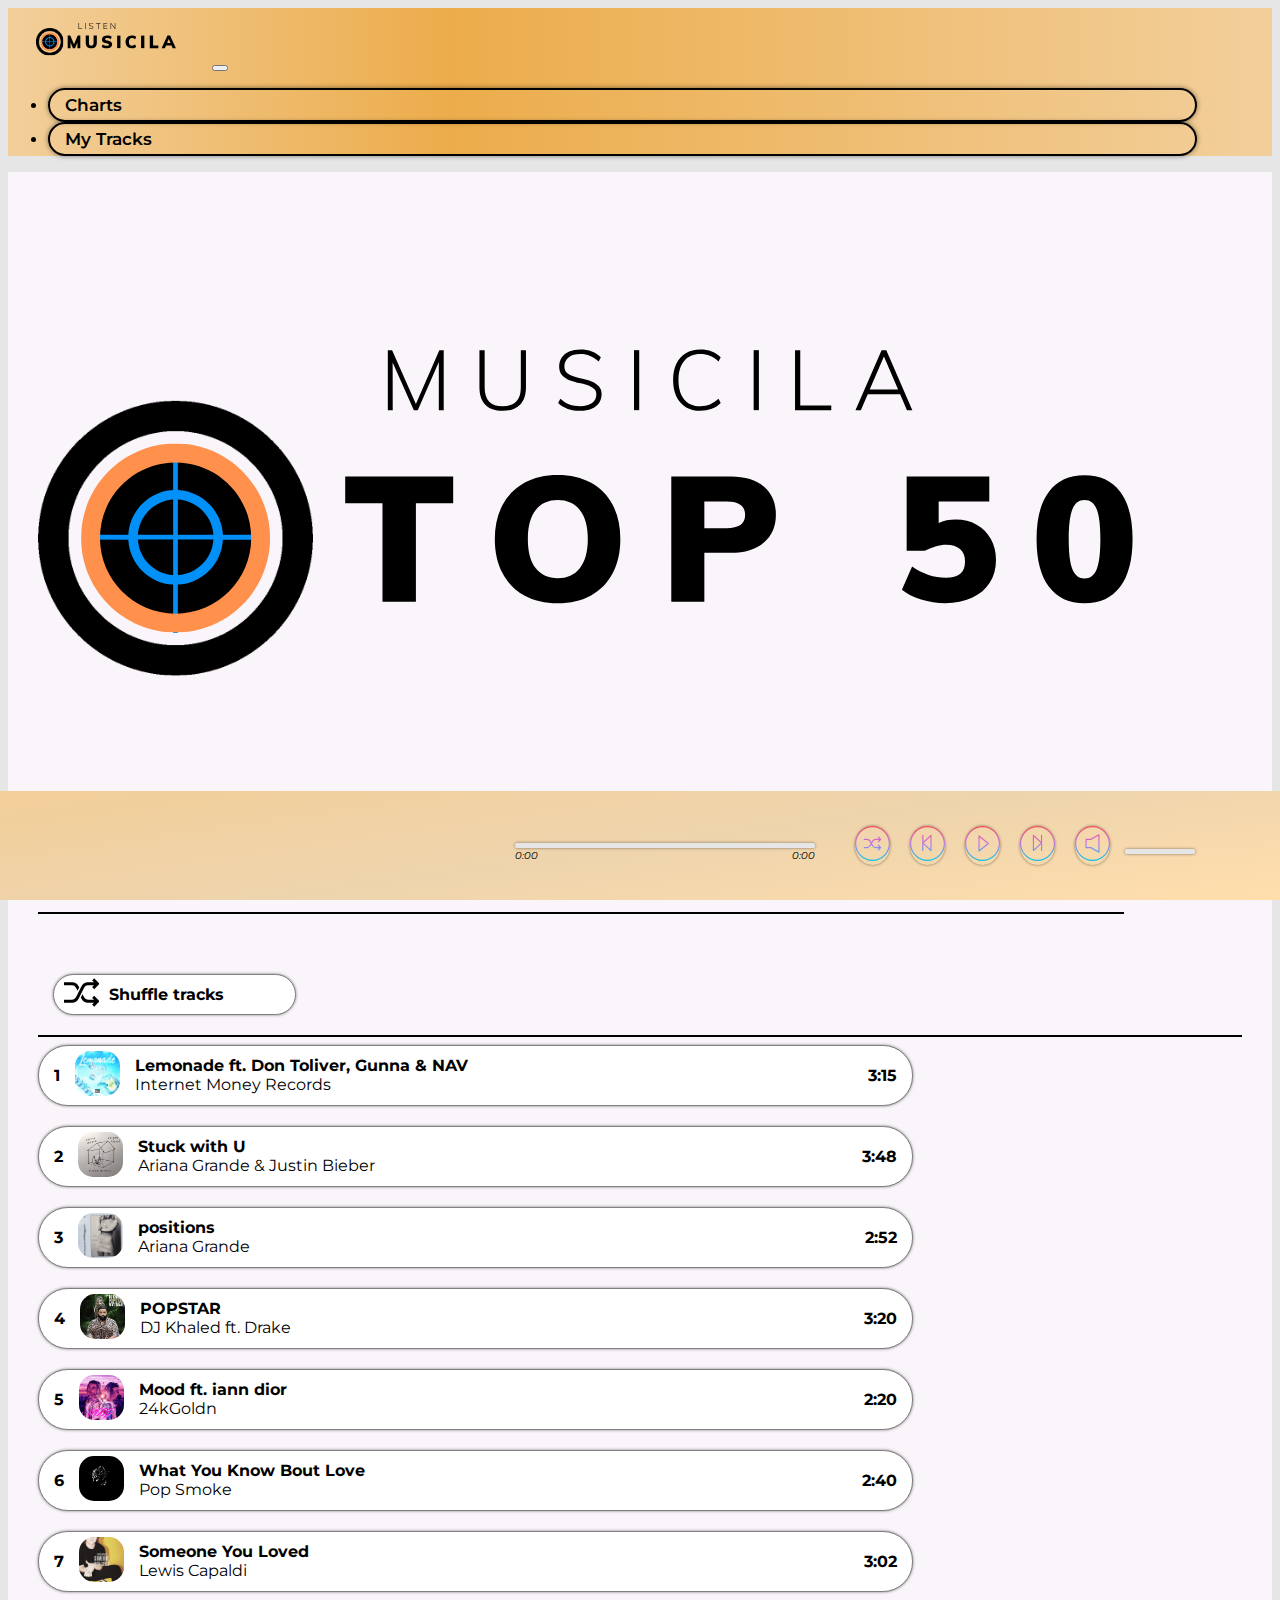
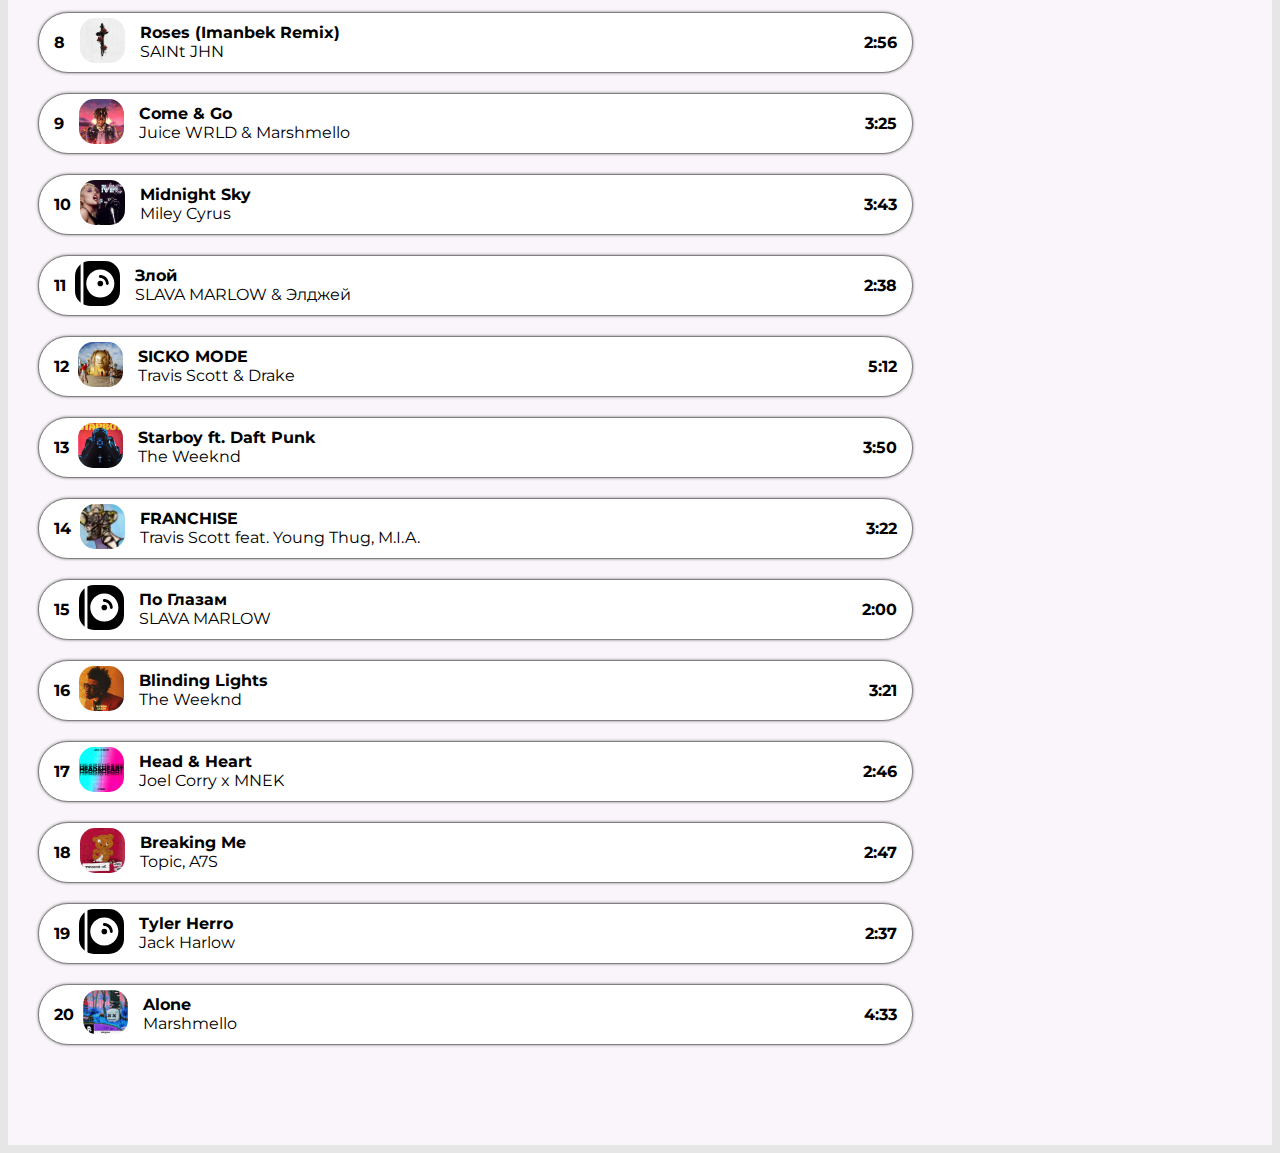
==== charts.html @ 644473ab "Add files via upload" ====
<!DOCTYPE html>
<html lang="ru">
  <head>
    <meta charset="utf-8">
    <meta name="viewport" content="width=device-width, initial-scale=1, shrink-to-fit=no">
    <link rel="stylesheet" href="https://cdn.jsdelivr.net/npm/bootstrap@4.5.3/dist/css/bootstrap.min.css" integrity="sha384-TX8t27EcRE3e/ihU7zmQxVncDAy5uIKz4rEkgIXeMed4M0jlfIDPvg6uqKI2xXr2" crossorigin="anonymous">
    <link rel="stylesheet" href="css/style.css">
    <link href="https://fonts.googleapis.com/css2?family=Montserrat:wght@400;500;600;700&display=swap" rel="stylesheet">
    <link rel="favicon" href="images/icon.svg">

    <title>Musicila - Charts</title>
  </head>
  <body>
    <header>
      <div class="container mus-main">
      <nav class="navbar navbar-expand-lg navbar-dark mus-navbar">
          <a class="navbar-brand" href="index.html"><img src="images/logo.svg" width="200" height="60"></a>
          <button class="navbar-toggler" type="button" data-toggle="collapse" data-target="#navbarSupportedContent" aria-controls="navbarSupportedContent" aria-expanded="false" aria-label="Toggle navigation">
            <span class="navbar-toggler-icon"></span>
          </button>

          <div class="collapse navbar-collapse" id="navbarSupportedContent">
            <ul class="navbar-nav mr-auto">
            </ul>
            <ul class="navbar-nav mr-quto">
              <li class="nav-item">
                <a href="charts.html">Charts</a>
              </li>
              <li class="nav-item">
                <a href="#">My Tracks</a>
              </li>
            </ul>
          </div>
      </nav>
    </div>
    </header>
    <main>
      <div class="container mus-main mus-top50">
        <div class="row">
          <div class="col-3">
            <img src="images/top50.svg" class="img-fluid mus-top-img">
          </div>
          <div class="col-9">
            <hr color="black" style="margin: 0;" width="90%">
            <p><i>Musicila</i></p>
            <h2><b>Top 50: All music genres</b></h2>
            <hr color="black" style="margin: 0;" width="90%">
          </div>
          <div class="mus-row-shuffle">
            <div>
              <img src="images/old_shuffle.svg" class="img-fluid" width="35" height="35">
            </div>
            <div>
              <b>Shuffle tracks</b>
            </div>
          </div>
        </div>
        <hr color="black">
        <div class="mus-list-top-songs">
        </div>
      </div>
    </main>
    <footer>
      <div class="mus-player">
        <div class="mus-time-bar-div">
          <progress max="100" value="0" class="mus-time-bar"></progress>
          <p><i class="mus-time-bar-start">0:00</i><i class="mus-time-bar-end" style="float: right">0:00</i></p>
        </div>
        <div class="mus-player-shuffle">
          <img src="images/shuffle.svg" class="img-fluid" width="35" height="35">
        </div>
        <div class="mus-player-previous">
          <img src="images/previous.svg" class="img-fluid" width="35" height="35">
        </div>
        <div class="mus-player-play mus-main-btn">
          <img src="images/play.svg" class="img-fluid" width="35" height="35">
        </div>
        <div class="mus-player-next">
          <img src="images/next.svg" class="img-fluid" width="35" height="35">
        </div>
        <div class="mus-player-volume">
          <img src="images/volume.svg" class="img-fluid" width="35" height="35">
        </div>
        <div>
          <progress max="100" value="30" class="mus-volume-bar"></progress>
        </div>
      </div>
    </footer>

    <script src="js/songs.js"></script>
    <script src="js/main.js"></script>
    <script src="https://code.jquery.com/jquery-3.5.1.slim.min.js" integrity="sha384-DfXdz2htPH0lsSSs5nCTpuj/zy4C+OGpamoFVy38MVBnE+IbbVYUew+OrCXaRkfj" crossorigin="anonymous"></script>
    <script src="https://cdn.jsdelivr.net/npm/bootstrap@4.5.3/dist/js/bootstrap.bundle.min.js" integrity="sha384-ho+j7jyWK8fNQe+A12Hb8AhRq26LrZ/JpcUGGOn+Y7RsweNrtN/tE3MoK7ZeZDyx" crossorigin="anonymous"></script>
  </body>
</html>
---- css/style.css ----
body {
  background: #e6e6e6;
  font-family: 'Montserrat', sans-serif; }

.mus-navbar {
  background: #f2cf9b;
  background: linear-gradient(90deg, #f2cf9b 0%, #ecac4b 35%, #f2cf9b 100%);
  padding: 0; }

.nav-item {
  margin-right: 75px; }
  .nav-item a {
    display: block;
    padding: 5px 15px;
    color: black;
    text-decoration: none;
    font-weight: 600;
    font-size: 17px;
    border: 2px solid black;
    border-radius: 30px;
    box-shadow: 0 0 5px rgba(0, 0, 0, 0.5); }
    .nav-item a:hover {
      border-color: #FFA640; }
    .nav-item a:active {
      box-shadow: 0 0 2px rgba(0, 0, 0, 0.5); }

.mus-main {
  background: #faf8fa;
  padding: 0;
  position: relative; }
  .mus-main .search-bar {
    display: flex;
    flex-direction: row;
    justify-content: center;
    padding: 30px 10px 30px 10px; }
    .mus-main .search-bar .search-input {
      margin-right: 25%;
      position: relative; }
      .mus-main .search-bar .search-input input {
        width: 215%;
        border-radius: 20px; }
        .mus-main .search-bar .search-input input:focus {
          box-shadow: none; }
    .mus-main .search-bar .btn {
      color: #ECAC4B;
      border-color: #ECAC4B;
      border-radius: 30px; }
      .mus-main .search-bar .btn:hover {
        background: #ECAC4B;
        color: white; }
      .mus-main .search-bar .btn:active {
        box-shadow: none; }

.mus-image-centered {
  position: absolute;
  top: 50%;
  left: 50%;
  transform: translate(-50%, -50%);
  color: white; }
  .mus-image-centered p {
    font-size: 17px; }

.mus-new-rel {
  color: #595959; }
  .mus-new-rel h2 {
    margin-bottom: 30px; }
  .mus-new-rel .row {
    justify-content: center;
    margin: 0 20px 30px 20px; }
  .mus-new-rel .col .card {
    height: 100%;
    border-radius: 20px;
    border-color: grey; }
    .mus-new-rel .col .card img {
      border-radius: 20px 20px 0 0; }
    .mus-new-rel .col .card h6 {
      margin: 10px; }
    .mus-new-rel .col .card p {
      margin: 10px; }

.mus-top50 {
  background-color: #faf5fa;
  padding: 30px 30px 80px 30px; }

.mus-row-shuffle {
  background: white;
  display: flex;
  justify-content: flex-start;
  align-items: center;
  margin: 60px 0 20px 15px;
  border: 1px solid grey;
  border-radius: 30px;
  width: 20%;
  cursor: pointer;
  box-shadow: 0 0 3px rgba(0, 0, 0, 0.5); }
  .mus-row-shuffle:hover {
    background: #faf0fa; }
  .mus-row-shuffle:active {
    box-shadow: 0 0 1px rgba(0, 0, 0, 0.5); }
  .mus-row-shuffle img {
    margin: 0 10px; }

.mus-row-songs {
  background: white;
  display: flex;
  justify-content: flex-start;
  align-items: center;
  margin: 0 0 20px 0;
  border: 1px solid grey;
  border-radius: 30px;
  cursor: pointer;
  box-shadow: 0 0 3px rgba(0, 0, 0, 0.5);
  padding: 5px 15px 5px 15px;
  width: 70%; }
  .mus-row-songs:hover {
    background: #faf0fa;
    border-color: #FFA640; }
  .mus-row-songs:active {
    box-shadow: 0 0 1px rgba(0, 0, 0, 0.5); }
  .mus-row-songs img {
    border-radius: 15px; }
  .mus-row-songs p {
    margin: 0; }
  .mus-row-songs .mus-row-songs-time {
    margin-left: auto; }

.mus-player {
  display: flex;
  justify-content: center;
  align-items: center;
  padding: 20px 0;
  max-height: 50px; }
  .mus-player .mus-player-shuffle {
    margin-left: 20px;
    box-shadow: 0 0 3px rgba(0, 0, 0, 0.5);
    border-radius: 50%; }
    .mus-player .mus-player-shuffle:active {
      box-shadow: 0 0 1px rgba(0, 0, 0, 0.5); }
  .mus-player .mus-player-previous {
    box-shadow: 0 0 3px rgba(0, 0, 0, 0.5);
    border-radius: 50%; }
    .mus-player .mus-player-previous:active {
      box-shadow: 0 0 1px rgba(0, 0, 0, 0.5); }
  .mus-player .mus-player-next {
    margin-right: 20px;
    box-shadow: 0 0 3px rgba(0, 0, 0, 0.5);
    border-radius: 50%; }
    .mus-player .mus-player-next:active {
      box-shadow: 0 0 1px rgba(0, 0, 0, 0.5); }
  .mus-player .mus-player-volume {
    margin-right: 15px;
    box-shadow: 0 0 3px rgba(0, 0, 0, 0.5);
    border-radius: 50%; }
    .mus-player .mus-player-volume:active {
      box-shadow: 0 0 1px rgba(0, 0, 0, 0.5); }
  .mus-player .mus-main-btn {
    box-shadow: 0 0 3px rgba(0, 0, 0, 0.5);
    border-radius: 50%; }
    .mus-player .mus-main-btn:active {
      box-shadow: 0 0 1px rgba(0, 0, 0, 0.5); }
  .mus-player div {
    margin-right: 20px; }
    .mus-player div:hover {
      cursor: pointer; }
  .mus-player .mus-player-song-detail {
    margin: 0; }
    .mus-player .mus-player-song-detail div {
      float: right; }
    .mus-player .mus-player-song-detail img {
      margin-right: 10px;
      border-radius: 15px;
      box-shadow: 0 0 2px rgba(0, 0, 0, 0.5); }
    .mus-player .mus-player-song-detail p {
      margin: 0; }

.mus-volume-bar {
  background-color: #e6e6e6;
  border-radius: 20px;
  height: 5px;
  width: 70px;
  margin-right: 150px;
  box-shadow: 0 0 3px rgba(0, 0, 0, 0.5); }

.mus-volume-bar::-webkit-progress-bar {
  background-color: #e6e6e6;
  border-radius: 20px; }

.mus-volume-bar::-webkit-progress-value {
  background: #91ecec;
  background: linear-gradient(24deg, #91ecec 3%, #ff91e3 51%, #fc9191 96%);
  border-radius: 20px; }

.mus-time-bar-div {
  margin-left: 600px; }
  .mus-time-bar-div p {
    margin: 0;
    font-size: 10px; }

.mus-time-bar {
  background-color: #e6e6e6;
  border-radius: 20px;
  height: 5px;
  width: 300px;
  margin: 0;
  box-shadow: 0 0 3px rgba(0, 0, 0, 0.5); }

.mus-time-bar::-webkit-progress-bar {
  background-color: #e6e6e6;
  border-radius: 20px; }

.mus-time-bar::-webkit-progress-value {
  background: #91ecec;
  background: linear-gradient(24deg, #91ecec 3%, #ff91e3 51%, #fc9191 96%);
  border-radius: 20px; }

.mus-song-centered {
  position: absolute;
  z-index: 1; }

footer {
  position: fixed;
  left: 0;
  bottom: 0;
  width: 100%;
  background: #ffdeac;
  background: linear-gradient(352deg, #ffdeac 1%, #eed4ad 49%, #f2cf9b 94%);
  padding: 15px 0;
  z-index: 2; }

@media (max-width: 1199px) {
  .mus-main .search-bar .search-input {
    margin-right: 25%; }
    .mus-main .search-bar .search-input input {
      width: 197%; } }
@media (max-width: 990px) {
  .mus-main .search-bar .search-input {
    margin-right: 25%; }
    .mus-main .search-bar .search-input input {
      width: 170%; } }
@media (max-width: 767px) {
  .mus-main .search-bar .search-input {
    margin-right: 25%; }
    .mus-main .search-bar .search-input input {
      width: 150%; } }
@media (max-width: 576px) {
  .mus-main .search-bar .search-input {
    margin-right: 25%; }
    .mus-main .search-bar .search-input input {
      width: 140%; }
  .mus-main .search-bar .btn {
    position: relative;
    top: -15%; } }

/*# sourceMappingURL=style.css.map */
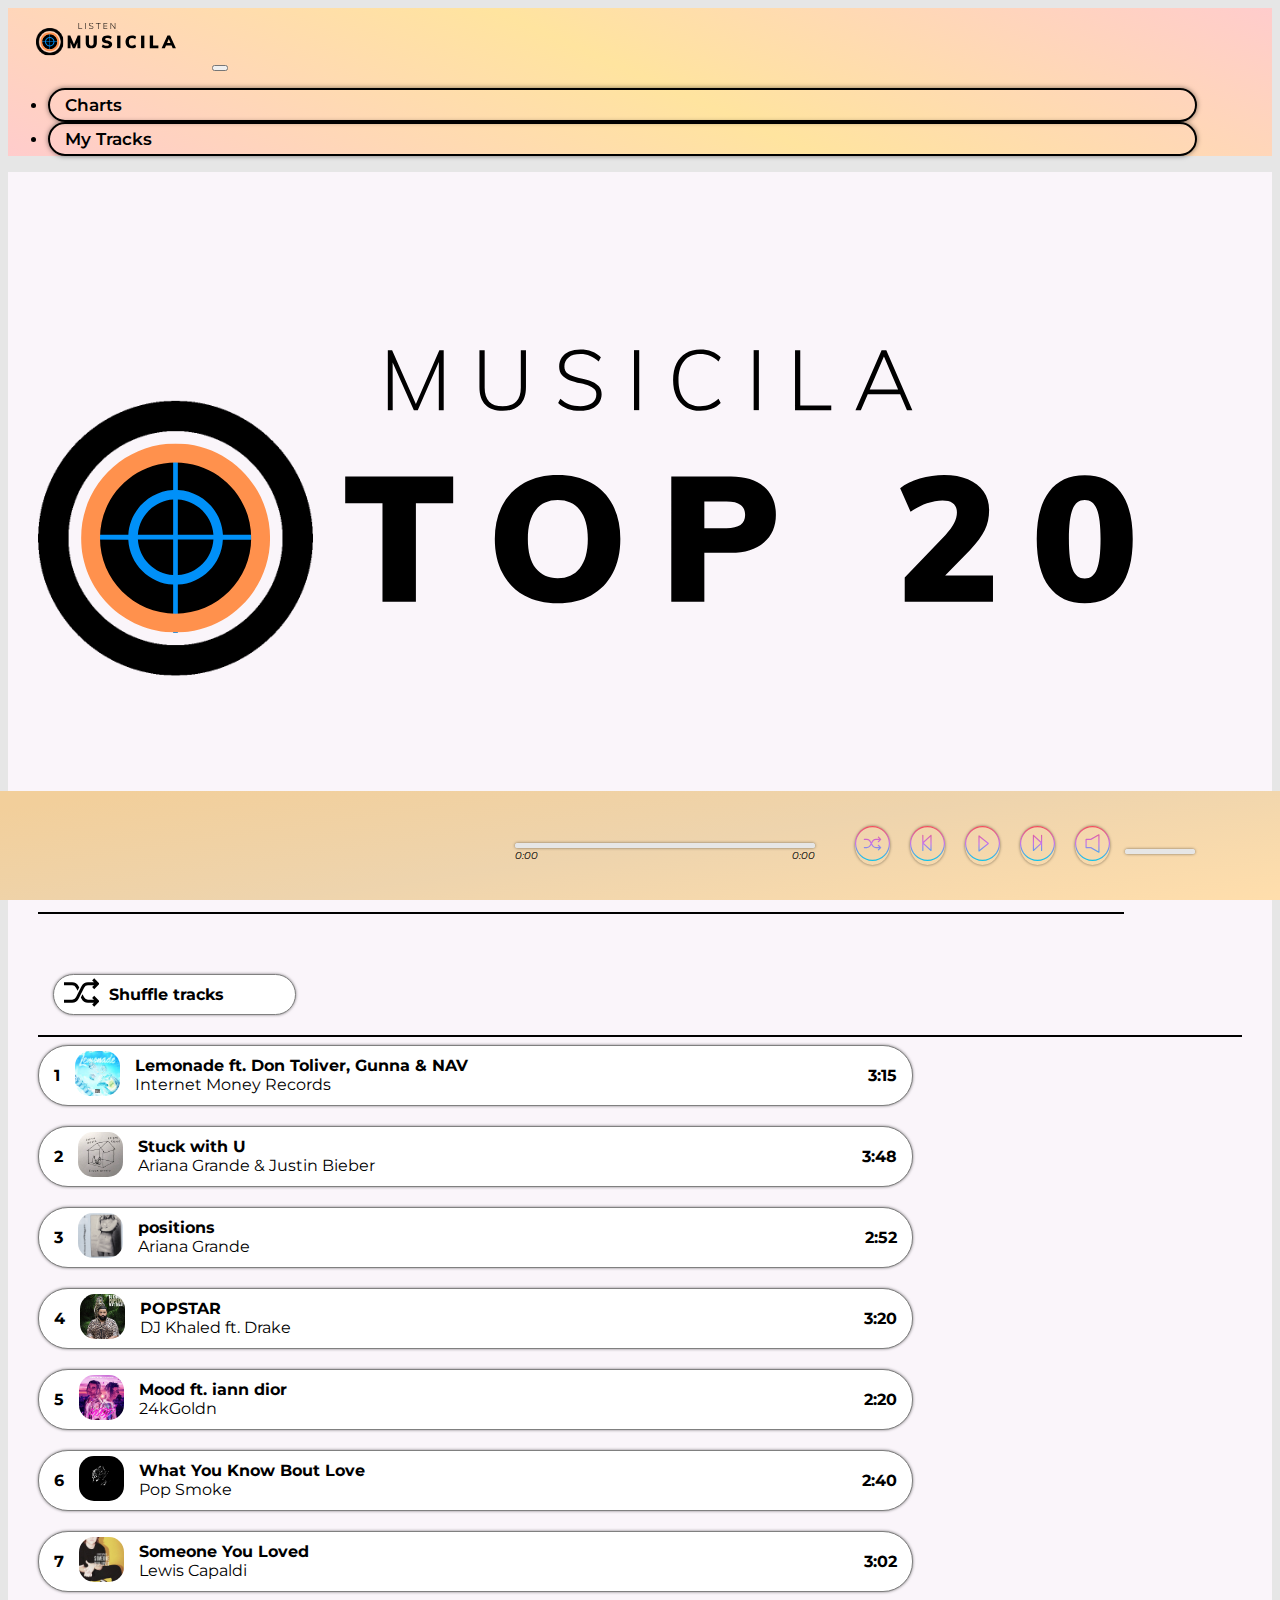
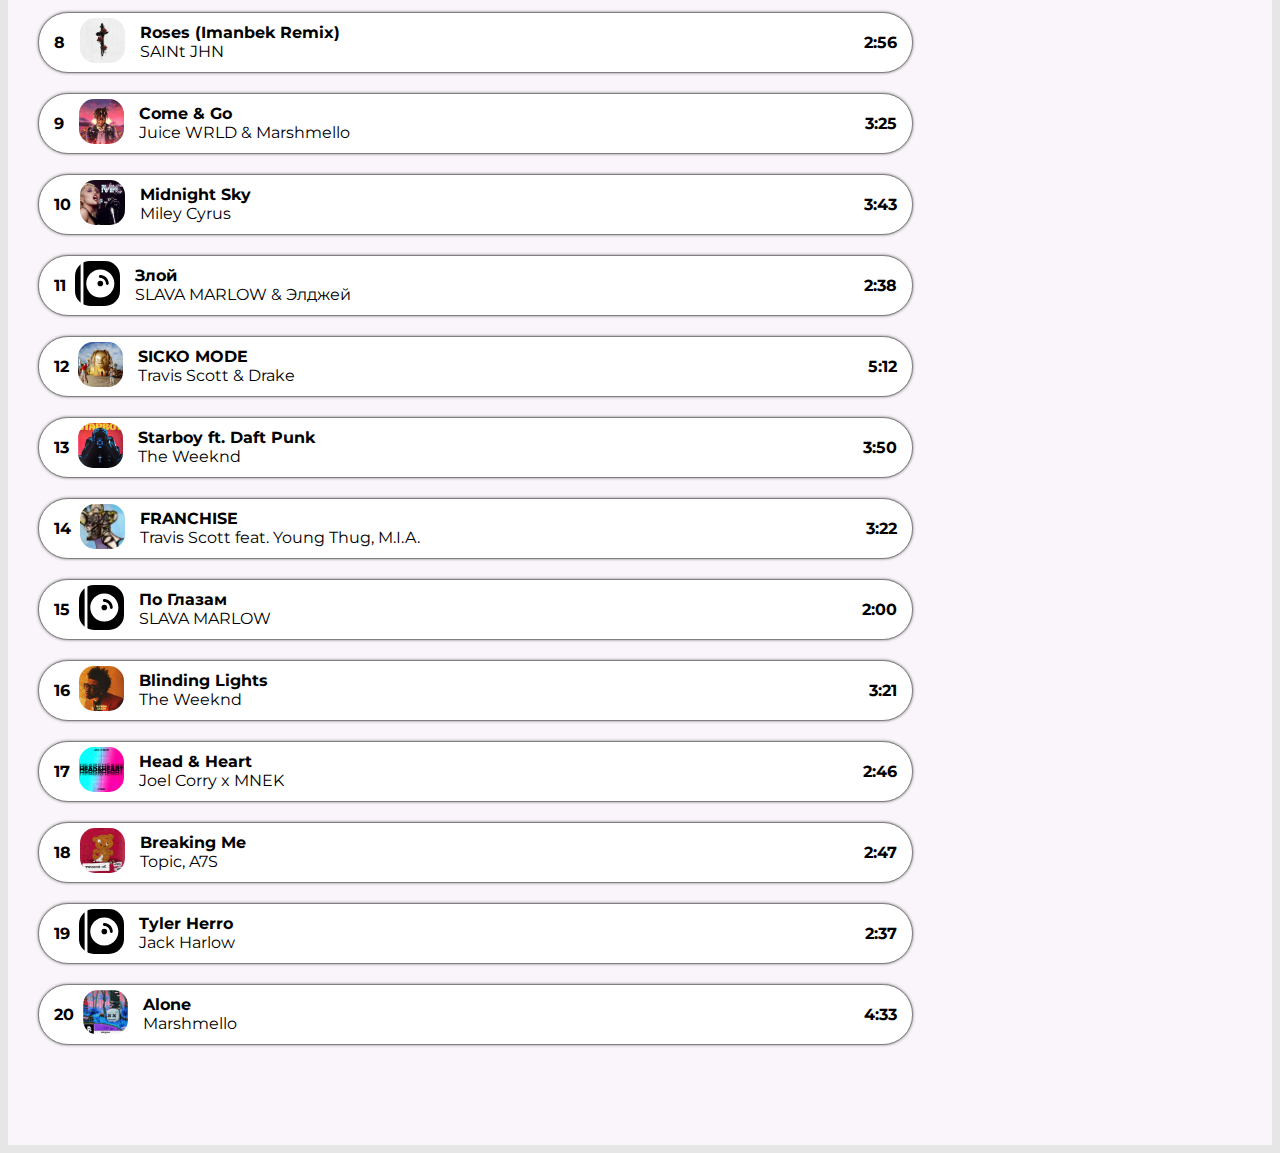
==== commit b73bae3e: "Update charts.html" ====
--- a/charts.html
+++ b/charts.html
@@ -35,15 +35,15 @@
     </div>
     </header>
     <main>
-      <div class="container mus-main mus-top50">
+      <div class="container mus-main mus-top20">
         <div class="row">
           <div class="col-3">
-            <img src="images/top50.svg" class="img-fluid mus-top-img">
+            <img src="images/top20.svg" class="img-fluid mus-top-img">
           </div>
           <div class="col-9">
             <hr color="black" style="margin: 0;" width="90%">
             <p><i>Musicila</i></p>
-            <h2><b>Top 50: All music genres</b></h2>
+            <h2><b>Top 20: All music genres</b></h2>
             <hr color="black" style="margin: 0;" width="90%">
           </div>
           <div class="mus-row-shuffle">
--- a/css/style.css
+++ b/css/style.css
@@ -3,8 +3,7 @@
   font-family: 'Montserrat', sans-serif; }
 
 .mus-navbar {
-  background: #f2cf9b;
-  background: linear-gradient(90deg, #f2cf9b 0%, #ecac4b 35%, #f2cf9b 100%);
+  background: linear-gradient(24deg, #ffcccc 0%, #ffe49f 51%, #ffcccc 100%);
   padding: 0; }
 
 .nav-item {
@@ -42,11 +41,11 @@
         .mus-main .search-bar .search-input input:focus {
           box-shadow: none; }
     .mus-main .search-bar .btn {
-      color: #ECAC4B;
-      border-color: #ECAC4B;
+      color: #ecac4b;
+      border-color: #ecac4b;
       border-radius: 30px; }
       .mus-main .search-bar .btn:hover {
-        background: #ECAC4B;
+        background: #ecac4b;
         color: white; }
       .mus-main .search-bar .btn:active {
         box-shadow: none; }
@@ -78,7 +77,7 @@
     .mus-new-rel .col .card p {
       margin: 10px; }
 
-.mus-top50 {
+.mus-top20 {
   background-color: #faf5fa;
   padding: 30px 30px 80px 30px; }
 
@@ -114,7 +113,7 @@
   width: 70%; }
   .mus-row-songs:hover {
     background: #faf0fa;
-    border-color: #FFA640; }
+    border-color: #ffa640; }
   .mus-row-songs:active {
     box-shadow: 0 0 1px rgba(0, 0, 0, 0.5); }
   .mus-row-songs img {
@@ -186,7 +185,6 @@
   border-radius: 20px; }
 
 .mus-volume-bar::-webkit-progress-value {
-  background: #91ecec;
   background: linear-gradient(24deg, #91ecec 3%, #ff91e3 51%, #fc9191 96%);
   border-radius: 20px; }
 
@@ -209,7 +207,6 @@
   border-radius: 20px; }
 
 .mus-time-bar::-webkit-progress-value {
-  background: #91ecec;
   background: linear-gradient(24deg, #91ecec 3%, #ff91e3 51%, #fc9191 96%);
   border-radius: 20px; }
 
@@ -222,7 +219,6 @@
   left: 0;
   bottom: 0;
   width: 100%;
-  background: #ffdeac;
   background: linear-gradient(352deg, #ffdeac 1%, #eed4ad 49%, #f2cf9b 94%);
   padding: 15px 0;
   z-index: 2; }
